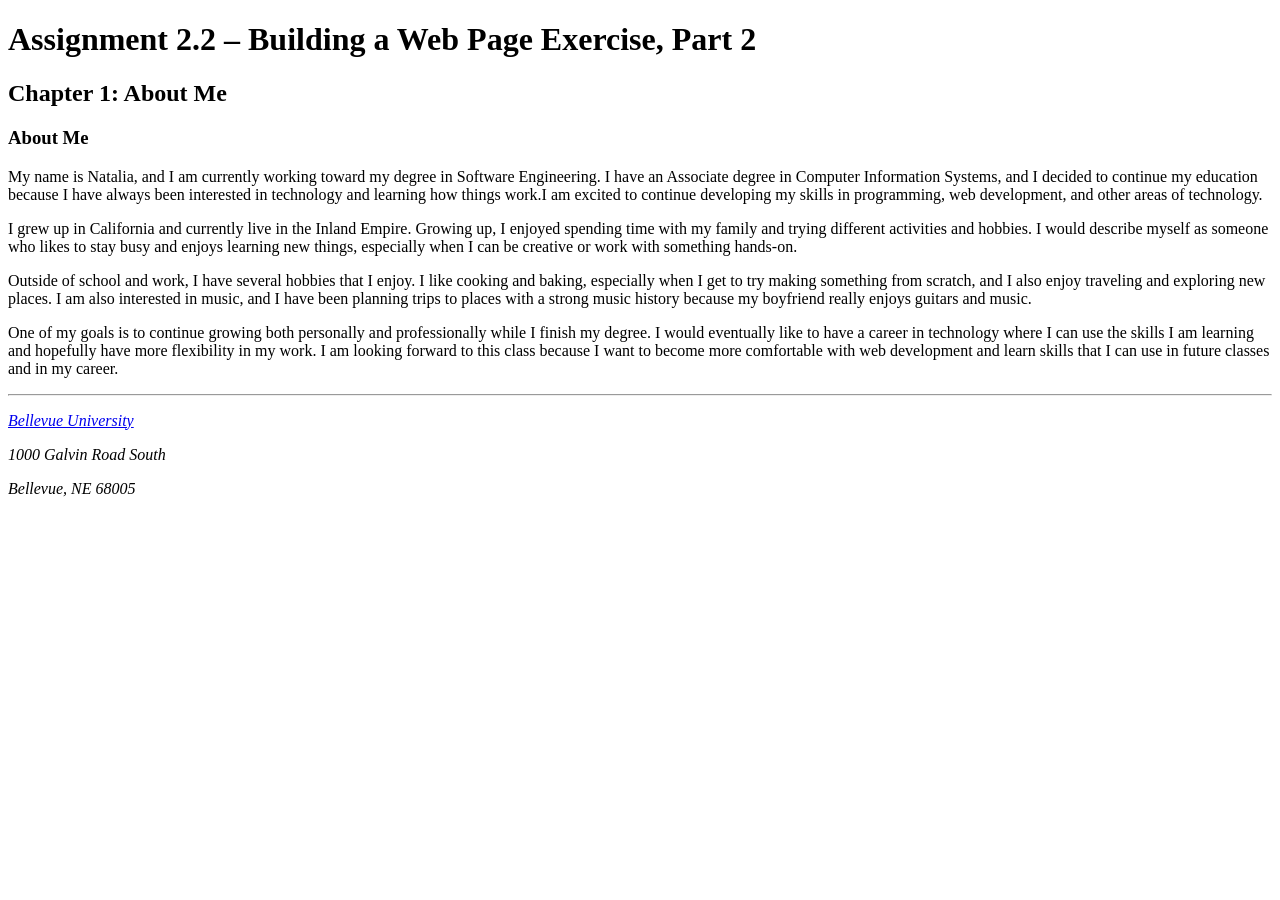
==== aboutMe.html @ 4ff0a36f "About Me" ====
<!--
    Name: Natalia Carbajal
    Date: 9/13/2026
    Assignment: Module 6.3
-->
    
<!DOCTYPE html>
<html lang="en">
<head>
    <meta name="description" content="Assignment 6.3 - Development of my bioSite project">
    <meta name="keywords" content="html, css, web development, bellevue university">
    <meta name="robots" content="nofollow">
    <meta name="author" content="Natalia Carbajal">

    <title>CSD 340 Development with HTML and CSS</title>
    <link href="site.css" type="text/css" rel="stylesheet">
</head>

<body>
    <div id="container">
        <h1>Assignment 2.2 &ndash; Building a Web Page Exercise, Part 2</h1>
        <h2>Chapter 1: About Me</h2>
        <h3>About Me</h3>
        <p class="intro">My name is Natalia, and I am currently working toward my degree in Software Engineering.
            I have an Associate degree in Computer Information Systems, and I decided to continue my education because 
            I have always been interested in technology and learning how things work.<span class="sentence">I am excited to continue developing 
            my skills in programming, web development, and other areas of technology.</span>
        </p>

        <p> I grew up in California and currently live in the Inland Empire. Growing up, I enjoyed spending time with my family
            and trying different activities and hobbies. I would describe myself as someone who likes to stay busy and enjoys 
            learning new things, especially when I can be creative or work with something hands-on.
        </p>

        <p>Outside of school and work, I have several hobbies that I enjoy. I like cooking and baking, especially when I get to try
            making something from scratch, and I also enjoy traveling and exploring new places. I am also interested in music, and 
            I have been planning trips to places with a strong music history because my boyfriend really enjoys guitars and music.
        </p>

        <p>One of my goals is to continue growing both personally and professionally while I finish my degree. I would eventually 
            like to have a career in technology where I can use the skills I am learning and hopefully have more flexibility in my work. 
            I am looking forward to this class because I want to become more comfortable with web development and learn skills that I can 
            use in future classes and in my career.</p>

        <hr />

        <address>
            <p><a href="https://www.bellevue.edu">Bellevue University</a></p>
            <p>1000 Galvin Road South</p>
            <p>Bellevue, NE 68005</p>
        </address>
    </div>
</body>

</html>
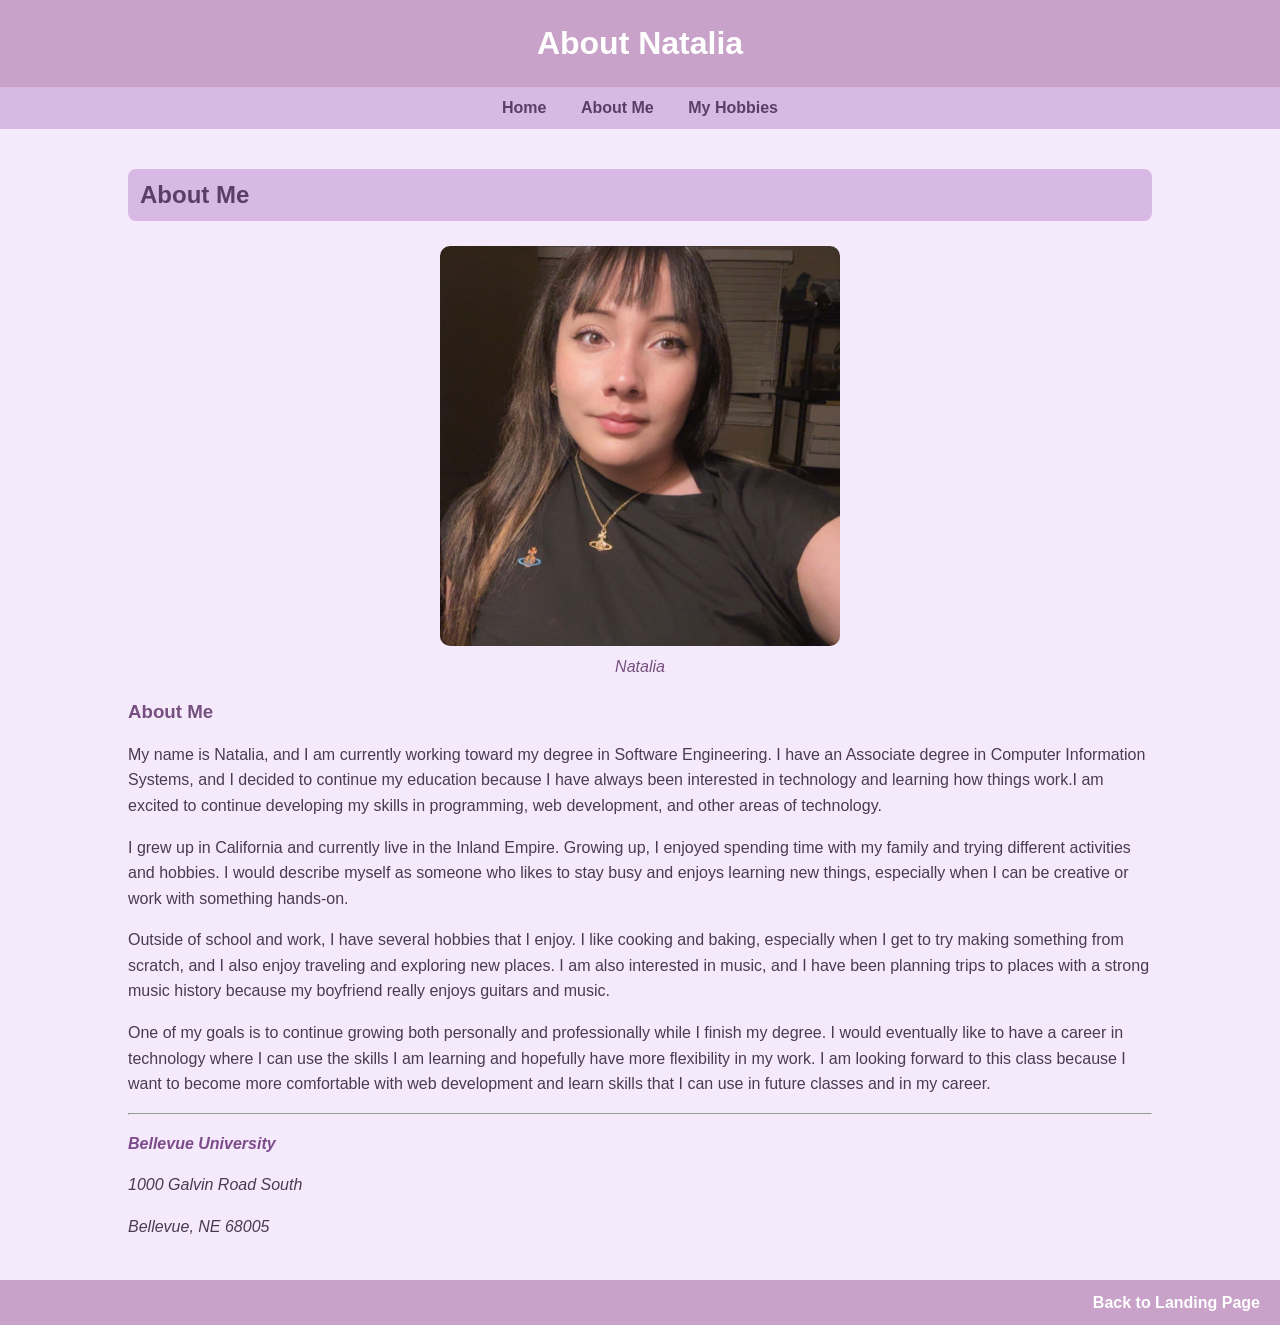
==== commit 7ac6340a: "Update bioSite for Module 7.2" ====
--- a/aboutMe.html
+++ b/aboutMe.html
@@ -1,55 +1,85 @@
 <!--
     Name: Natalia Carbajal
-    Date: 9/13/2026
-    Assignment: Module 6.3
+    Date: 9/20/2026
+    Assignment: Module 7.2
 -->
-    
+
 <!DOCTYPE html>
 <html lang="en">
+
 <head>
-    <meta name="description" content="Assignment 6.3 - Development of my bioSite project">
-    <meta name="keywords" content="html, css, web development, bellevue university">
+    <meta name="description" content="About Natalia for her bioSite project">
+    <meta name="keywords" content="html, css, web development, bioSite">
     <meta name="robots" content="nofollow">
     <meta name="author" content="Natalia Carbajal">
 
-    <title>CSD 340 Development with HTML and CSS</title>
+    <title>Natalia's About Me</title>
+
     <link href="site.css" type="text/css" rel="stylesheet">
 </head>
 
 <body>
-    <div id="container">
-        <h1>Assignment 2.2 &ndash; Building a Web Page Exercise, Part 2</h1>
-        <h2>Chapter 1: About Me</h2>
-        <h3>About Me</h3>
-        <p class="intro">My name is Natalia, and I am currently working toward my degree in Software Engineering.
-            I have an Associate degree in Computer Information Systems, and I decided to continue my education because 
-            I have always been interested in technology and learning how things work.<span class="sentence">I am excited to continue developing 
-            my skills in programming, web development, and other areas of technology.</span>
-        </p>
 
-        <p> I grew up in California and currently live in the Inland Empire. Growing up, I enjoyed spending time with my family
-            and trying different activities and hobbies. I would describe myself as someone who likes to stay busy and enjoys 
-            learning new things, especially when I can be creative or work with something hands-on.
-        </p>
+    <header>
+        <h1>About Natalia</h1>
+    </header>
 
-        <p>Outside of school and work, I have several hobbies that I enjoy. I like cooking and baking, especially when I get to try
-            making something from scratch, and I also enjoy traveling and exploring new places. I am also interested in music, and 
-            I have been planning trips to places with a strong music history because my boyfriend really enjoys guitars and music.
-        </p>
+    <nav>
+        <a href="index.html">Home</a>
+        <a href="aboutMe.html">About Me</a>
+        <a href="hobbies.html">My Hobbies</a>
+    </nav>
 
-        <p>One of my goals is to continue growing both personally and professionally while I finish my degree. I would eventually 
-            like to have a career in technology where I can use the skills I am learning and hopefully have more flexibility in my work. 
-            I am looking forward to this class because I want to become more comfortable with web development and learn skills that I can 
-            use in future classes and in my career.</p>
+    <main>
+        <div id="container">
 
-        <hr />
+            <h2>About Me</h2>
 
-        <address>
-            <p><a href="https://www.bellevue.edu">Bellevue University</a></p>
-            <p>1000 Galvin Road South</p>
-            <p>Bellevue, NE 68005</p>
-        </address>
-    </div>
+            <figure>
+                <img src="images/me.jpg" alt="Photo of Natalia">
+                <figcaption>Natalia</figcaption>
+            </figure>
+
+            <h3>About Me</h3>
+
+            <p class="intro">My name is Natalia, and I am currently working toward my degree in Software Engineering.
+                I have an Associate degree in Computer Information Systems, and I decided to continue my education because
+                I have always been interested in technology and learning how things work.<span class="sentence">I am excited
+                to continue developing my skills in programming, web development, and other areas of technology.</span>
+            </p>
+
+            <p>I grew up in California and currently live in the Inland Empire. Growing up, I enjoyed spending time with
+                my family and trying different activities and hobbies. I would describe myself as someone who likes to stay
+                busy and enjoys learning new things, especially when I can be creative or work with something hands-on.
+            </p>
+
+            <p>Outside of school and work, I have several hobbies that I enjoy. I like cooking and baking, especially when
+                I get to try making something from scratch, and I also enjoy traveling and exploring new places. I am also
+                interested in music, and I have been planning trips to places with a strong music history because my boyfriend
+                really enjoys guitars and music.
+            </p>
+
+            <p>One of my goals is to continue growing both personally and professionally while I finish my degree. I would
+                eventually like to have a career in technology where I can use the skills I am learning and hopefully have more
+                flexibility in my work. I am looking forward to this class because I want to become more comfortable with web
+                development and learn skills that I can use in future classes and in my career.
+            </p>
+
+            <hr>
+
+            <address>
+                <p><a href="https://www.bellevue.edu">Bellevue University</a></p>
+                <p>1000 Galvin Road South</p>
+                <p>Bellevue, NE 68005</p>
+            </address>
+
+        </div>
+    </main>
+
+    <footer>
+        <p><a href="index.html">Back to Landing Page</a></p>
+    </footer>
+
 </body>
 
 </html>
--- a/site.css
+++ b/site.css
@@ -0,0 +1,139 @@
+/*
+    Name: Natalia Carbajal
+    Date: 9/20/2026
+    Assignment: Module 7.2
+*/
+
+/* ---------- GENERAL PAGE ---------- */
+
+body {
+    background-color: #F5EAFB;
+    font-family: Arial, sans-serif;
+    color: #4B3A52;
+    margin: 0;
+}
+
+/* ---------- MAIN CONTAINER ---------- */
+
+#container {
+    width: 80%;
+    margin: 40px auto;
+}
+
+/* ---------- HEADER ---------- */
+
+header {
+    background-color: #C8A2C8;
+    padding: 10px;
+    text-align: center;
+}
+
+header h1 {
+    color: white;
+    margin: 0;
+    padding: 15px;
+}
+
+/* ---------- NAVIGATION ---------- */
+
+nav {
+    background-color: #D8B9E6;
+    padding: 12px;
+    text-align: center;
+}
+
+nav a {
+    color: #5B3E66;
+    text-decoration: none;
+    font-weight: bold;
+    margin: 0 15px;
+}
+
+nav a:hover {
+    color: #B565A7;
+    text-decoration: underline;
+}
+
+/* ---------- HEADINGS ---------- */
+
+h1 {
+    background-color: #C8A2C8;
+    color: white;
+    text-align: center;
+    padding: 20px;
+    border-radius: 10px;
+}
+
+h2 {
+    background-color: #D8B9E6;
+    color: #5B3E66;
+    padding: 12px;
+    border-radius: 8px;
+}
+
+h3 {
+    color: #765080;
+    margin-top: 25px;
+}
+
+/* ---------- PARAGRAPHS ---------- */
+
+p {
+    line-height: 1.6;
+}
+
+/* ---------- LINKS ---------- */
+
+a {
+    color: #7B4B8A;
+    text-decoration: none;
+    font-weight: bold;
+}
+
+a:hover {
+    color: #B565A7;
+    text-decoration: underline;
+}
+
+/* ---------- IMAGES ---------- */
+
+figure {
+    text-align: center;
+    margin: 25px auto;
+}
+
+figure img {
+    max-width: 400px;
+    width: 100%;
+    height: auto;
+    border-radius: 10px;
+}
+
+figcaption {
+    color: #765080;
+    font-style: italic;
+    margin-top: 8px;
+}
+
+/* ---------- LISTS ---------- */
+
+li {
+    margin-bottom: 8px;
+}
+
+/* ---------- FOOTER ---------- */
+
+footer {
+    background-color: #C8A2C8;
+    padding: 10px 20px;
+    margin-top: 40px;
+}
+
+footer p {
+    text-align: right;
+    margin: 0;
+}
+
+footer a {
+    color: white;
+}
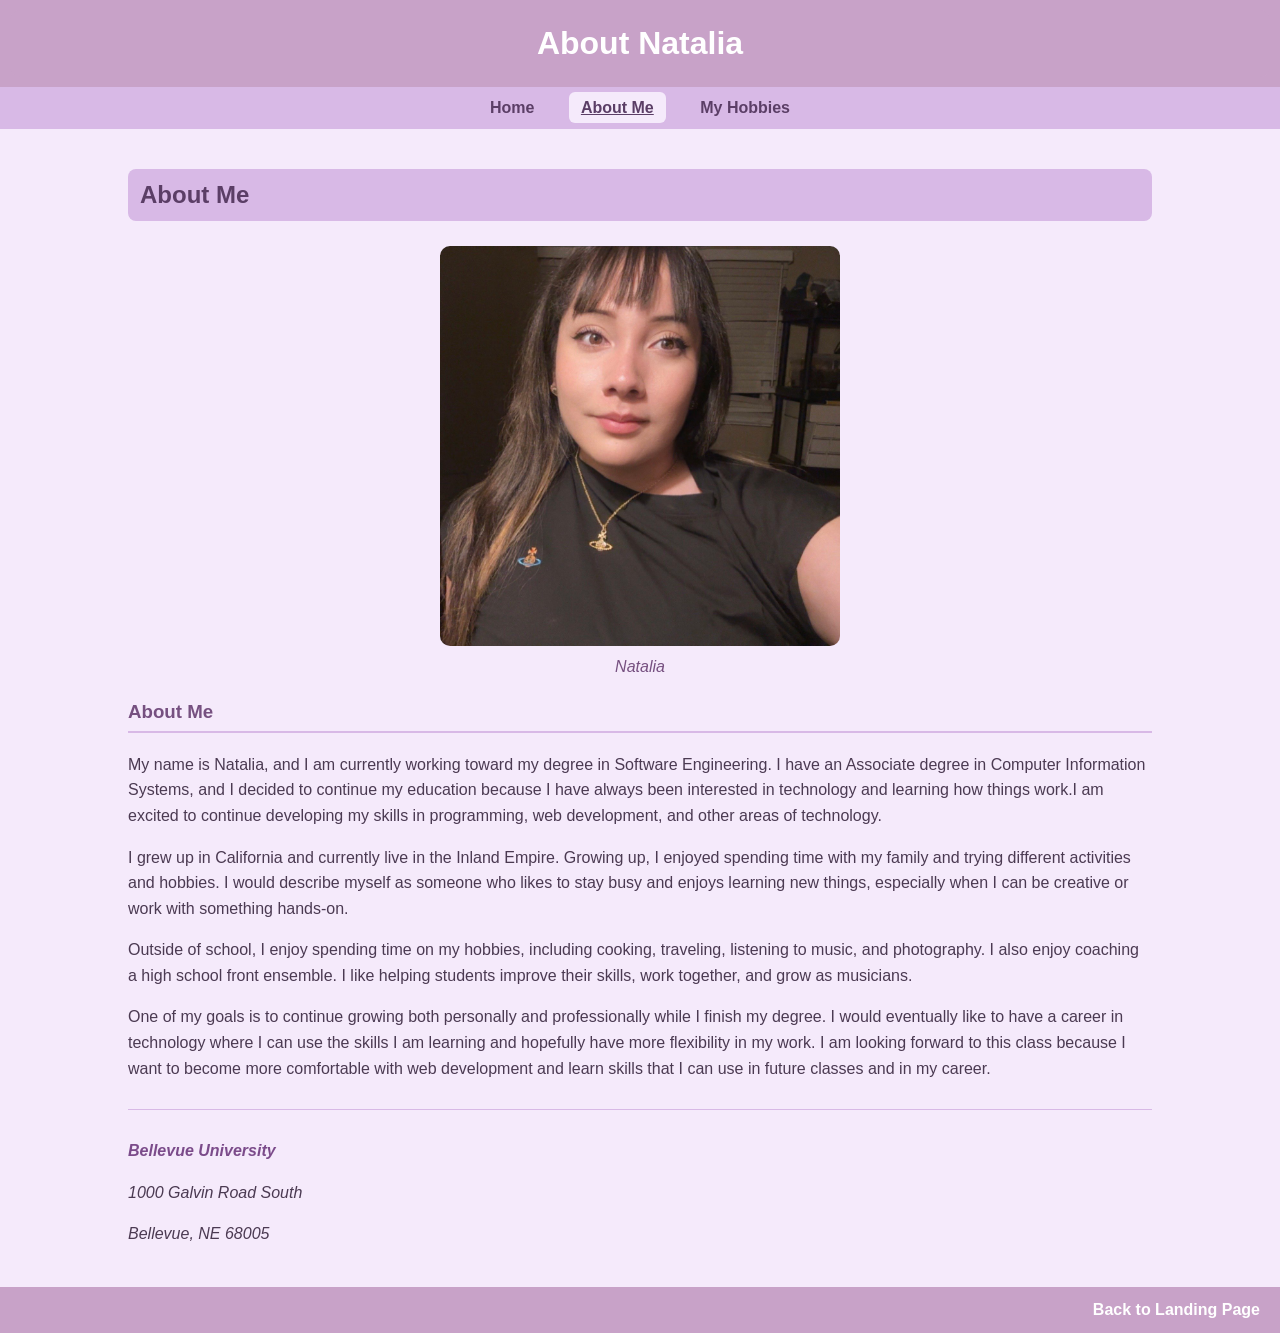
==== commit 47013f5f: "Update bioSite with final project changes" ====
--- a/aboutMe.html
+++ b/aboutMe.html
@@ -1,7 +1,7 @@
 <!--
     Name: Natalia Carbajal
-    Date: 9/20/2026
-    Assignment: Module 7.2
+    Date: 10/2/2026
+    Assignment: Final bioSite Project
 -->
 
 <!DOCTYPE html>
@@ -26,7 +26,7 @@
 
     <nav>
         <a href="index.html">Home</a>
-        <a href="aboutMe.html">About Me</a>
+        <a href="aboutMe.html" class="active" aria-current="page">About Me</a>
         <a href="hobbies.html">My Hobbies</a>
     </nav>
 
@@ -53,10 +53,10 @@
                 busy and enjoys learning new things, especially when I can be creative or work with something hands-on.
             </p>
 
-            <p>Outside of school and work, I have several hobbies that I enjoy. I like cooking and baking, especially when
-                I get to try making something from scratch, and I also enjoy traveling and exploring new places. I am also
-                interested in music, and I have been planning trips to places with a strong music history because my boyfriend
-                really enjoys guitars and music.
+            <p>Outside of school, I enjoy spending time on my hobbies, including
+                cooking, traveling, listening to music, and photography. I also
+                enjoy coaching a high school front ensemble. I like helping
+                students improve their skills, work together, and grow as musicians.
             </p>
 
             <p>One of my goals is to continue growing both personally and professionally while I finish my degree. I would
--- a/site.css
+++ b/site.css
@@ -1,7 +1,7 @@
 /*
     Name: Natalia Carbajal
-    Date: 9/20/2026
-    Assignment: Module 7.2
+    Date: 10/2/2026
+    Assignment: Final bioSite Project
 */
 
 /* ---------- GENERAL PAGE ---------- */
@@ -54,6 +54,14 @@
     text-decoration: underline;
 }
 
+nav a.active {
+    background-color: #F5EAFB;
+    color: #5B3E66;
+    padding: 7px 12px;
+    border-radius: 6px;
+    text-decoration: underline;
+}
+
 /* ---------- HEADINGS ---------- */
 
 h1 {
@@ -74,6 +82,14 @@
 h3 {
     color: #765080;
     margin-top: 25px;
+    padding-bottom: 8px;
+    border-bottom: 2px solid #D8B9E6;
+}
+
+hr {
+    border: 0;
+    border-top: 1px solid #D8B9E6;
+    margin: 28px 0;
 }
 
 /* ---------- PARAGRAPHS ---------- */
